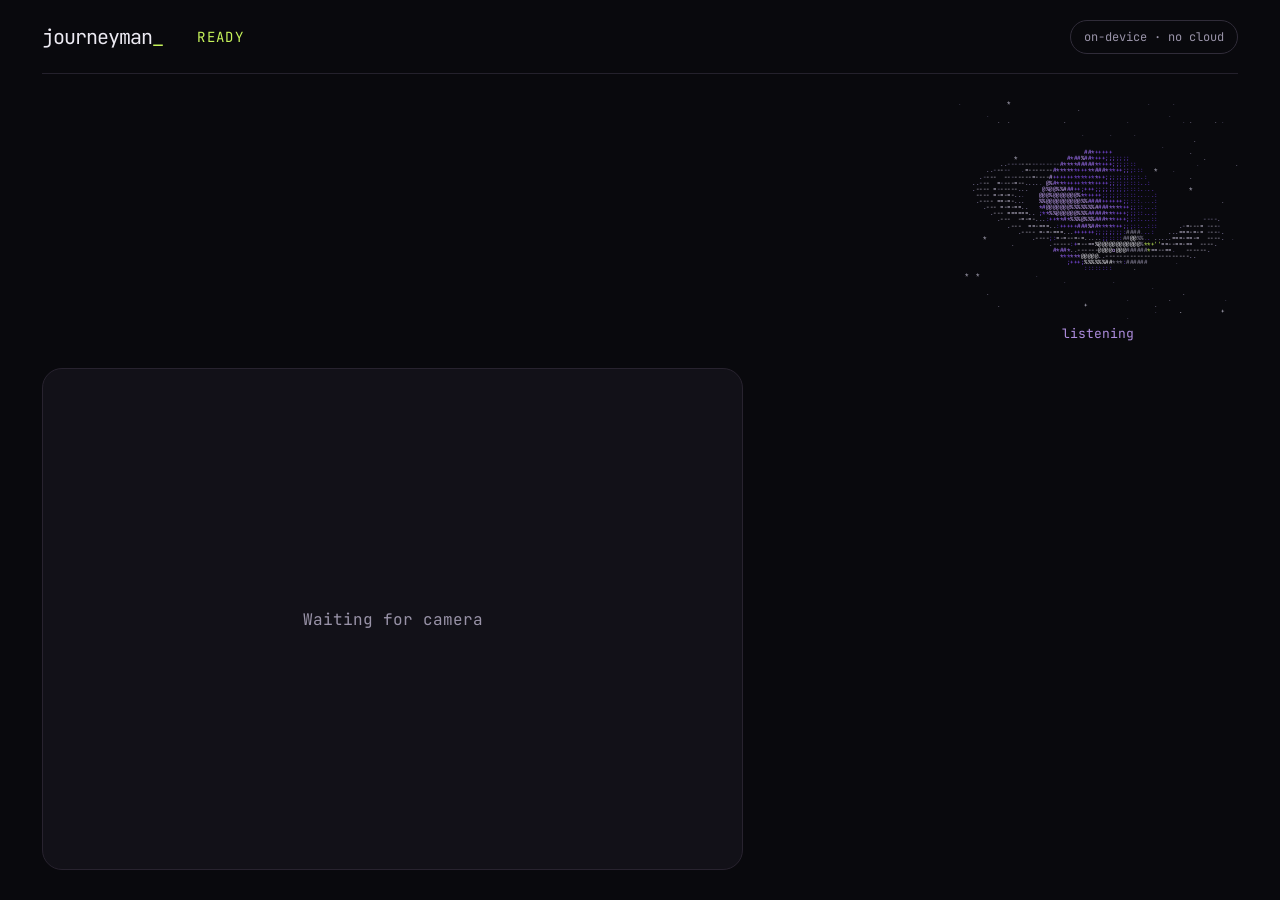
==== journeyman/ui/demo/index.html @ 0eb2723a "Demo screen: simple spoken hero, live camera and six-step checklist" ====
<!doctype html>
<html lang="en">
<head>
<meta charset="utf-8"><meta name="viewport" content="width=device-width,initial-scale=1"><meta name="theme-color" content="#09090d">
<title>Journeyman · demo</title>
<link rel="stylesheet" href="./style.css"><script type="module" src="./app.js"></script>
</head>
<body>
<header><a class="brand" href="./">journeyman<span>_</span></a><span id="mode">READY</span><span class="local">on-device · no cloud</span></header>
<main>
  <section class="speech" aria-label="Journeyman says"><div class="words"><h1 id="hero" aria-live="polite"></h1><p id="reason" hidden></p></div><div class="voice"><canvas id="planet" aria-hidden="true"></canvas><span id="voice-state" role="status">listening</span></div></section>
  <div class="workspace"><section class="camera-box" aria-label="Live camera"><img id="camera" alt="Live workbench camera" hidden><span id="no-camera">Waiting for camera</span><span id="live" hidden><i></i> LIVE</span></section><ol id="steps" aria-label="Procedure steps"></ol></div>
</main>
<dialog id="fallback" aria-label="Voice fallback"><form id="say" autocomplete="off"><label for="say-text">Say to Journeyman</label><div><input id="say-text" name="text" placeholder="Type an utterance…" required><button type="submit">Send ↵</button></div><span id="say-state" role="status"></span></form></dialog>
</body>
</html>
---- journeyman/ui/demo/style.css ----
@font-face {
  font-family:Geist;
  src:url('../final/fonts/geist.woff2') format('woff2');
  font-weight:100 900;
  font-display:swap
}
@font-face {
  font-family:'JetBrains Mono';
  src:url('../final/fonts/jetbrains-mono.woff2') format('woff2');
  font-weight:100 800;
  font-display:swap
}
@font-face {
  font-family:Newsreader;
  src:url('../final/fonts/newsreader.woff2') format('woff2');
  font-weight:200 800;
  font-style:italic;
  font-display:swap
}
:root {
  color-scheme:dark;
  --paper:#09090d;
  --ink:#eceaf2;
  --lime:#c6f35a;
  --muted:#9993a8;
  --mono:'JetBrains Mono',monospace
}
* {
  box-sizing:border-box
}
body {
  margin:0;
  background:var(--paper);
  color:var(--ink);
  font-family:Geist,system-ui,sans-serif;
  padding:0 3.3vw;
  height:100svh;
  display:flex;
  flex-direction:column
}
header {
  height:90px;
  display:flex;
  align-items:center;
  gap:34px;
  flex-shrink:0;
  border-bottom:1px solid #24212c;
  font-family:var(--mono)
}
.brand {
  font-size:20px;
  text-decoration:none;
  color:var(--ink);
  letter-spacing:-1px
}
.brand span {
  color:var(--lime)
}
#mode {
  color:var(--lime);
  font-size:14px;
  letter-spacing:.1em
}
.local {
  margin-left:auto;
  border:1px solid #302c39;
  border-radius:30px;
  padding:8px 13px;
  color:var(--muted);
  font-size:12px
}
main {
  display:flex;
  flex-direction:column;
  flex:1;
  min-height:0;
  padding-bottom:40px
}
.speech {
  display:grid;
  grid-template-columns:minmax(0,1fr) 280px;
  gap:42px;
  align-items:center;
  min-height:300px;
  padding:30px 0
}
.words {
  min-width:0
}
h1 {
  font-weight:500;
  font-size:clamp(64px,4.2vw,80px);
  line-height:1.08;
  letter-spacing:-.045em;
  margin:0;
  text-wrap:pretty;
  overflow-wrap:anywhere
}
h1.asking {
  color:var(--lime)
}
h1.correcting {
  color:#f2aa86
}
h1.long {
  font-size:clamp(64px,3.5vw,68px)
}
#reason {
  font:italic 28px/1.25 Newsreader,Georgia,serif;
  color:#b8b0c7;
  margin:20px 0 0
}
.voice {
  display:flex;
  align-items:center;
  flex-direction:column;
  min-width:0
}
.voice canvas {
  width:100%;
  height:auto
}
.voice span {
  font:13px var(--mono);
  color:#ad8cdd;
  margin-top:4px
}
.workspace {
  display:grid;
  grid-template-columns:minmax(0,1.55fr) minmax(0,1fr);
  gap:42px;
  flex:1;
  min-height:0
}
.camera-box {
  position:relative;
  display:flex;
  align-items:center;
  justify-content:center;
  background:#121118;
  border:1px solid #28232f;
  border-radius:20px;
  overflow:hidden;
  min-height:200px
}
.camera-box img {
  width:100%;
  height:100%;
  object-fit:contain;
  position:absolute;
  inset:0
}
#no-camera {
  color:var(--muted);
  font:16px var(--mono)
}
#live {
  position:absolute;
  top:18px;
  left:18px;
  display:flex;
  align-items:center;
  gap:7px;
  background:#09090dcc;
  border:1px solid #ffffff21;
  padding:7px 10px;
  border-radius:20px;
  font:11px var(--mono);
  letter-spacing:.08em
}
#live i {
  width:6px;
  height:6px;
  background:var(--lime);
  border-radius:50%
}
[hidden] {
  display:none!important
}
#steps {
  list-style:none;
  padding:0;
  margin:0;
  display:flex;
  flex-direction:column;
  justify-content:center;
  gap:12px;
  min-width:0
}
.step {
  display:grid;
  grid-template-columns:42px minmax(0,1fr);
  gap:14px;
  align-items:center;
  padding:20px 18px;
  border-left:3px solid transparent;
  border-radius:0 10px 10px 0;
  color:var(--muted);
  font-size:clamp(28px,1.7vw,32px);
  line-height:1.22;
  animation:arrive .35s ease-out
}
.number {
  font:20px var(--mono);
  color:#746e81
}
.step.current {
  background:#c6f35a0d;
  border-left-color:var(--lime);
  color:var(--ink)
}
.step.current .number {
  color:var(--lime)
}
.step.done .title {
  color:#777180
}
.step.done .number {
  color:var(--lime)
}
dialog {
  margin:auto auto 40px;
  background:#17141e;
  border:1px solid #5d486f;
  border-radius:14px;
  color:var(--ink);
  padding:22px;
  width:min(600px,90vw)
}
dialog::backdrop {
  background:#09090d99
}
form label {
  font:13px var(--mono);
  display:block;
  margin-bottom:14px
}
form div {
  display:flex;
  gap:10px
}
input {
  min-width:0;
  flex:1;
  background:#09090d;
  color:var(--ink);
  border:1px solid #44364f;
  border-radius:6px;
  padding:12px;
  font:18px Geist, sans-serif
}
input:focus {
  outline:1px solid var(--lime)
}
button {
  background:var(--lime);
  color:#09090d;
  border:0;
  border-radius:6px;
  font:14px var(--mono);
  padding:10px 15px;
  cursor:pointer
}
#say-state {
  display:block;
  font:13px var(--mono);
  margin-top:10px;
  color:#f2aa86
}
#say-state:empty {
  display:none
}
@keyframes arrive {
  from {
    opacity:0;
    transform:translateY(12px)
  }
  to {
    opacity:1;
    transform:none
  }
}
@media(min-width:1700px) {
  .speech {
    min-height:350px
  }
  .voice {
    width:330px;
    justify-self:end
  }
  .speech {
    grid-template-columns:minmax(0,1fr) 330px
  }
  .workspace {
    gap:60px
  }
  .step {
    padding:24px 22px
  }
}
@media(max-height:950px) and (min-width:901px) {
  header {
    height:74px
  }
  .speech {
    min-height:280px;
    padding:26px 0
  }
  .step {
    padding:17px 15px
  }
  main {
    padding-bottom:30px
  }
}
@media(max-width:900px) {
  body {
    height:auto;
    min-height:100svh;
    padding:0 22px
  }
  header {
    gap:20px;
    height:74px
  }
  .local {
    font-size:10px
  }
  .brand {
    font-size:17px
  }
  .speech {
    grid-template-columns:minmax(0,1fr) 170px;
    gap:12px;
    min-height:260px
  }
  h1 {
    font-size:44px
  }
  h1.long {
    font-size:36px
  }
  #reason {
    font-size:24px
  }
  .workspace {
    grid-template-columns:1fr;
    gap:24px
  }
  .camera-box {
    aspect-ratio:16/10
  }
  #steps {
    gap:4px
  }
  .step {
    font-size:26px
  }
}
@media(max-width:560px) {
  header {
    gap:14px;
    flex-wrap:wrap
  }
  .local {
    border:0;
    padding:0;
    font-size:9px
  }
  #mode {
    font-size:11px
  }
  .speech {
    grid-template-columns:1fr;
    padding:28px 0
  }
  .voice {
    width:150px;
    justify-self:end
  }
  h1 {
    font-size:40px
  }
  h1.long {
    font-size:34px
  }
}
@media(prefers-reduced-motion:reduce) {
  .step {
    animation:none
  }
}
#reason {
  white-space:nowrap;
  overflow:hidden;
  text-overflow:ellipsis
}
#steps.dense {
  gap:6px
}
#steps.dense .step {
  font-size:28px;
  line-height:1.12;
  padding:4px 14px
}
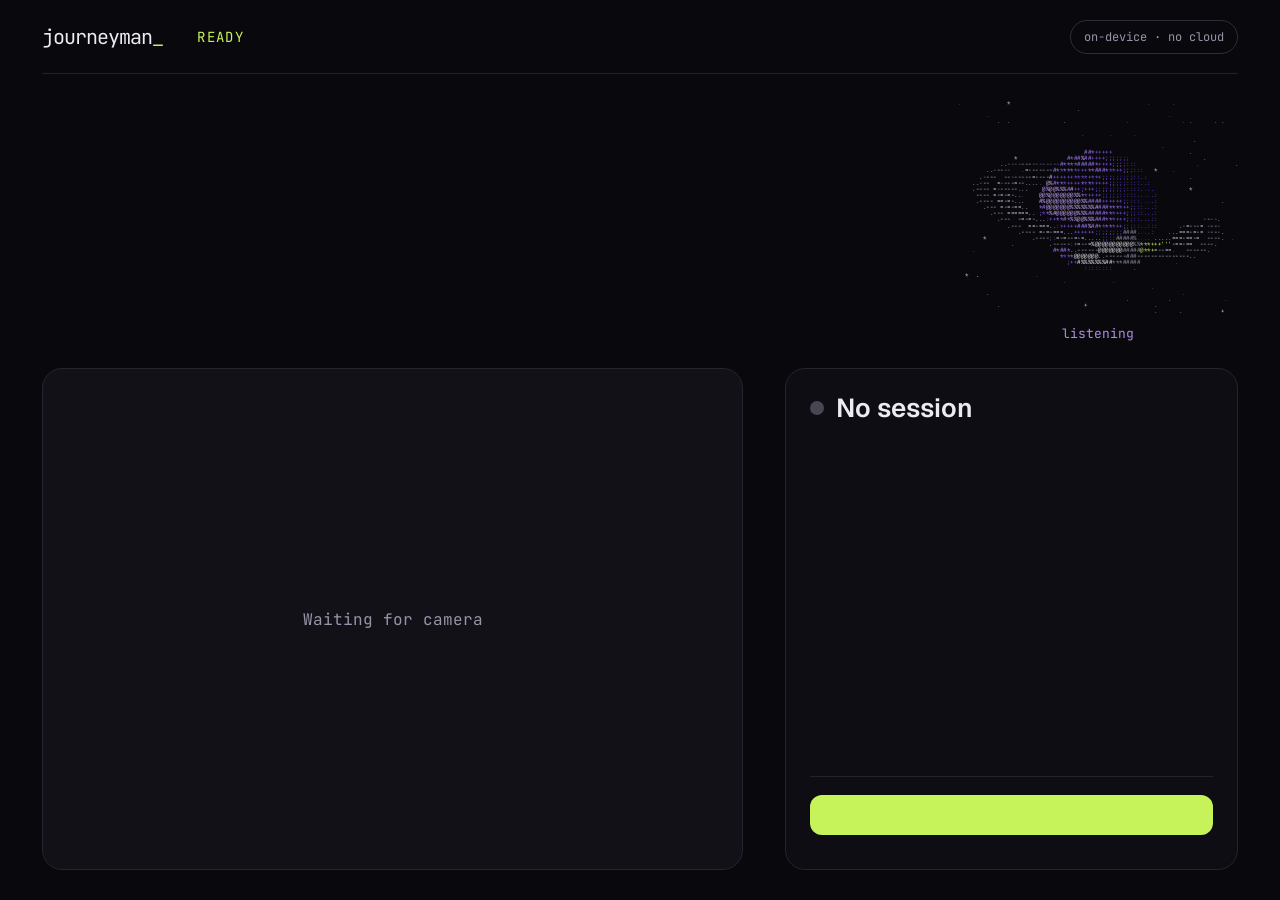
==== commit c76b60e5: "Demo screen: session panel with recording badge, timer, steps, and big start/done/teach buttons" ====
--- a/journeyman/ui/demo/index.html
+++ b/journeyman/ui/demo/index.html
@@ -9,7 +9,16 @@
 <header><a class="brand" href="./">journeyman<span>_</span></a><span id="mode">READY</span><span class="local">on-device · no cloud</span></header>
 <main>
   <section class="speech" aria-label="Journeyman says"><div class="words"><h1 id="hero" aria-live="polite"></h1><p id="reason" hidden></p></div><div class="voice"><canvas id="planet" aria-hidden="true"></canvas><span id="voice-state" role="status">listening</span></div></section>
-  <div class="workspace"><section class="camera-box" aria-label="Live camera"><img id="camera" alt="Live workbench camera" hidden><span id="no-camera">Waiting for camera</span><span id="live" hidden><i></i> LIVE</span></section><ol id="steps" aria-label="Procedure steps"></ol></div>
+  <div class="workspace">
+    <section class="camera-box" aria-label="Live camera"><img id="camera" alt="Live workbench camera" hidden><span id="no-camera">Waiting for camera</span><span id="live" hidden><i></i> LIVE</span></section>
+    <aside class="session" aria-label="Session">
+      <div class="session-head"><span id="badge" class="idle"><i></i><b id="session-label">No session</b></span><span id="timer"></span></div>
+      <p id="session-sub"></p>
+      <ol id="steps" aria-label="Procedure steps"></ol>
+      <p id="empty" hidden></p>
+      <div class="controls"><div class="buttons"><button id="primary" type="button"></button><button id="secondary" type="button" class="ghost" hidden></button></div><small id="hint"></small></div>
+    </aside>
+  </div>
 </main>
 <dialog id="fallback" aria-label="Voice fallback"><form id="say" autocomplete="off"><label for="say-text">Say to Journeyman</label><div><input id="say-text" name="text" placeholder="Type an utterance…" required><button type="submit">Send ↵</button></div><span id="say-state" role="status"></span></form></dialog>
 </body>
--- a/journeyman/ui/demo/style.css
+++ b/journeyman/ui/demo/style.css
@@ -177,14 +177,118 @@
 [hidden] {
   display:none!important
 }
+#mode.capture {
+  color:#ff6b6b
+}
+h1.prompt {
+  color:#6f6880
+}
+.session {
+  display:flex;
+  flex-direction:column;
+  min-width:0;
+  min-height:0;
+  background:#0e0d13;
+  border:1px solid #28232f;
+  border-radius:20px;
+  padding:22px 24px
+}
+.session-head {
+  display:flex;
+  align-items:center;
+  justify-content:space-between;
+  gap:12px
+}
+#badge {
+  display:flex;
+  align-items:center;
+  gap:12px;
+  font-size:26px
+}
+#badge b {
+  font-weight:600
+}
+#badge i {
+  width:14px;
+  height:14px;
+  border-radius:50%;
+  background:#4a4555
+}
+#badge.capture i {
+  background:#ff5b5b;
+  box-shadow:0 0 0 0 #ff5b5b88;
+  animation:pulse 1.4s infinite
+}
+#badge.capture b {
+  color:#ff8a8a
+}
+#badge.teach i {
+  background:var(--lime)
+}
+#badge.teach b {
+  color:var(--lime)
+}
+#timer {
+  font:26px var(--mono);
+  font-variant-numeric:tabular-nums
+}
+#session-sub {
+  margin:8px 0 14px;
+  color:var(--muted);
+  font:15px var(--mono);
+  min-height:1.2em
+}
+#empty {
+  flex:1;
+  margin:12px 0 0;
+  color:#6f6880;
+  font-size:22px
+}
+.controls {
+  margin-top:auto;
+  padding-top:18px;
+  border-top:1px solid #24212c
+}
+.buttons {
+  display:flex;
+  gap:12px
+}
+.controls button {
+  flex:1;
+  font:600 24px Geist,system-ui,sans-serif;
+  padding:20px 18px;
+  border-radius:12px
+}
+.controls button.stop {
+  background:#ff5b5b
+}
+.controls button.ghost {
+  flex:0 0 auto;
+  background:transparent;
+  color:var(--ink);
+  border:1px solid #3a3444
+}
+.controls button:disabled {
+  opacity:.35;
+  cursor:default
+}
+#hint {
+  display:block;
+  text-align:center;
+  margin-top:12px;
+  font:14px var(--mono);
+  color:var(--muted)
+}
 #steps {
   list-style:none;
   padding:0;
   margin:0;
   display:flex;
   flex-direction:column;
-  justify-content:center;
-  gap:12px;
+  flex:1;
+  min-height:0;
+  overflow:hidden;
+  gap:8px;
   min-width:0
 }
 .step {
@@ -192,11 +296,11 @@
   grid-template-columns:42px minmax(0,1fr);
   gap:14px;
   align-items:center;
-  padding:20px 18px;
+  padding:12px 14px;
   border-left:3px solid transparent;
   border-radius:0 10px 10px 0;
   color:var(--muted);
-  font-size:clamp(28px,1.7vw,32px);
+  font-size:clamp(22px,1.4vw,27px);
   line-height:1.22;
   animation:arrive .35s ease-out
 }
@@ -270,6 +374,14 @@
 #say-state:empty {
   display:none
 }
+@keyframes pulse {
+  70% {
+    box-shadow:0 0 0 10px #ff5b5b00
+  }
+  100% {
+    box-shadow:0 0 0 0 #ff5b5b00
+  }
+}
 @keyframes arrive {
   from {
     opacity:0;
@@ -295,7 +407,7 @@
     gap:60px
   }
   .step {
-    padding:24px 22px
+    padding:14px 16px
   }
 }
 @media(max-height:950px) and (min-width:901px) {
@@ -307,7 +419,7 @@
     padding:26px 0
   }
   .step {
-    padding:17px 15px
+    padding:10px 12px
   }
   main {
     padding-bottom:30px
@@ -399,7 +511,7 @@
   gap:6px
 }
 #steps.dense .step {
-  font-size:28px;
+  font-size:22px;
   line-height:1.12;
   padding:4px 14px
 }
